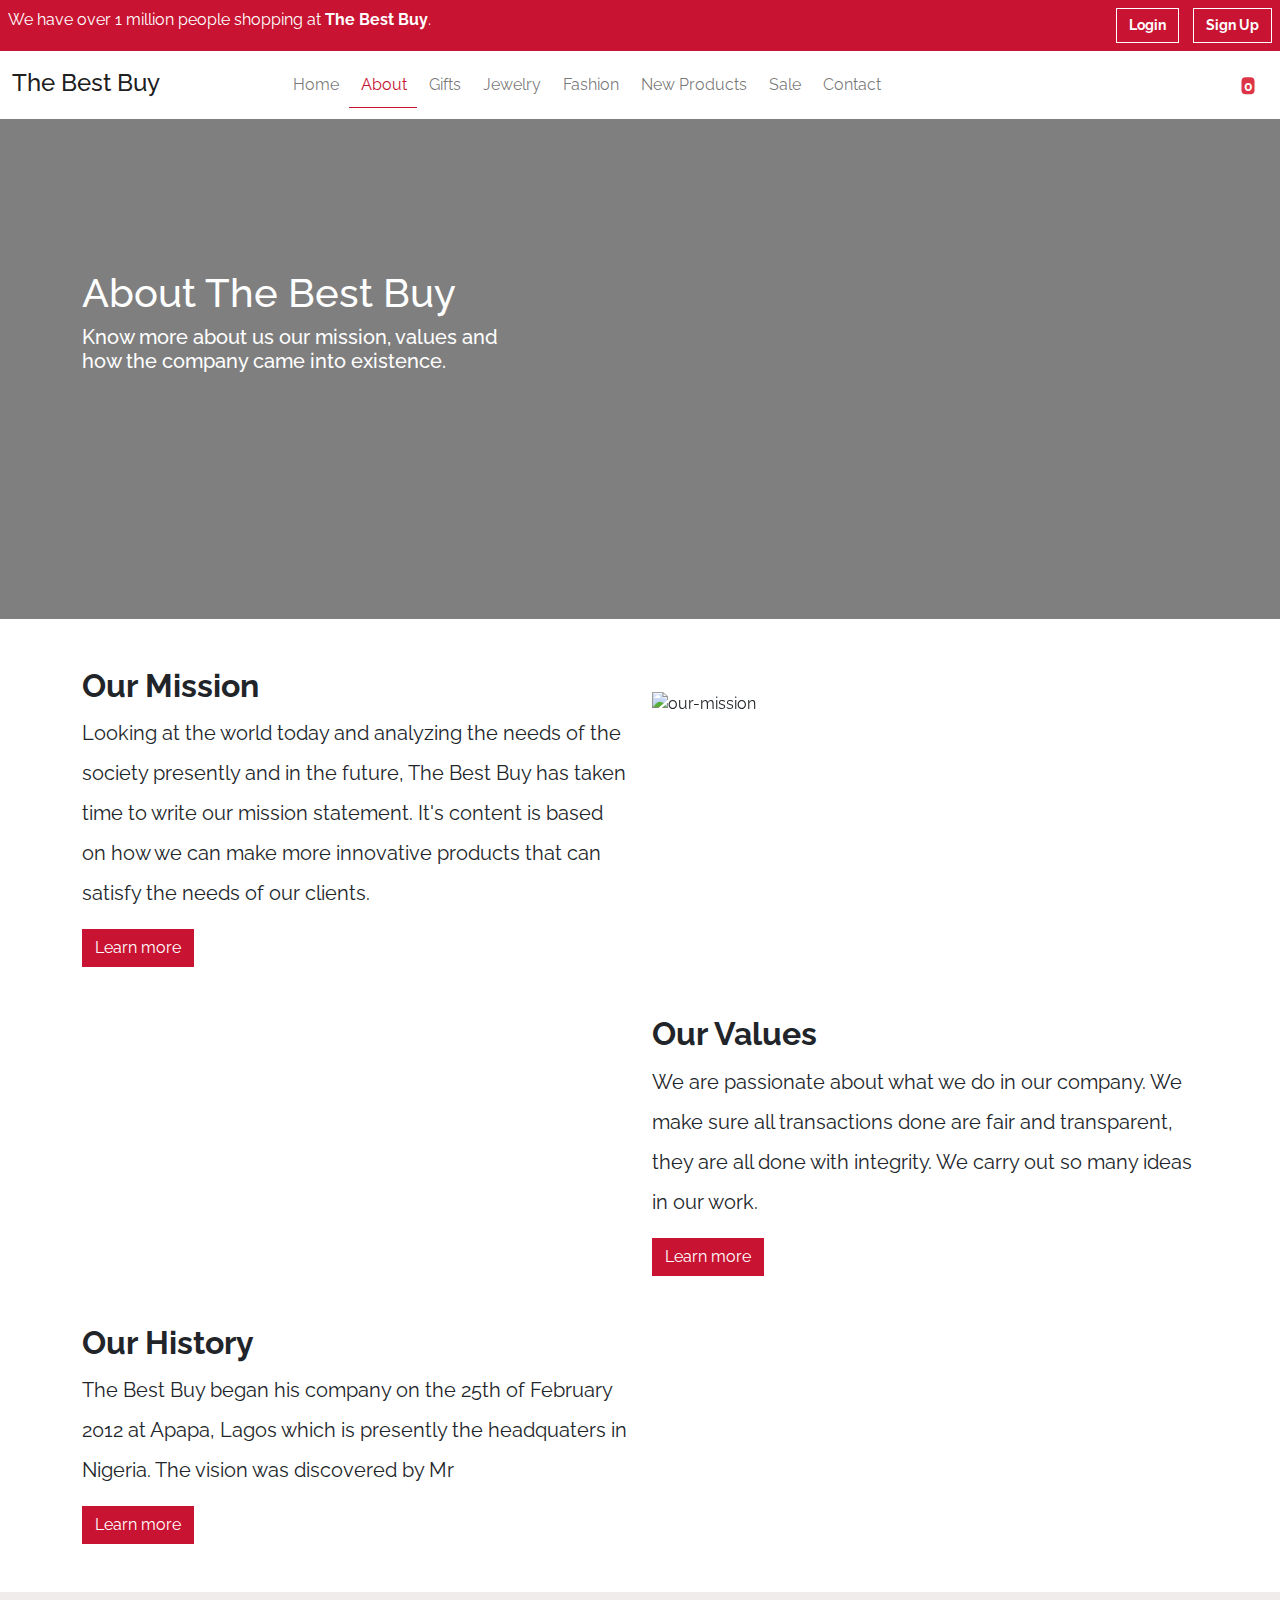
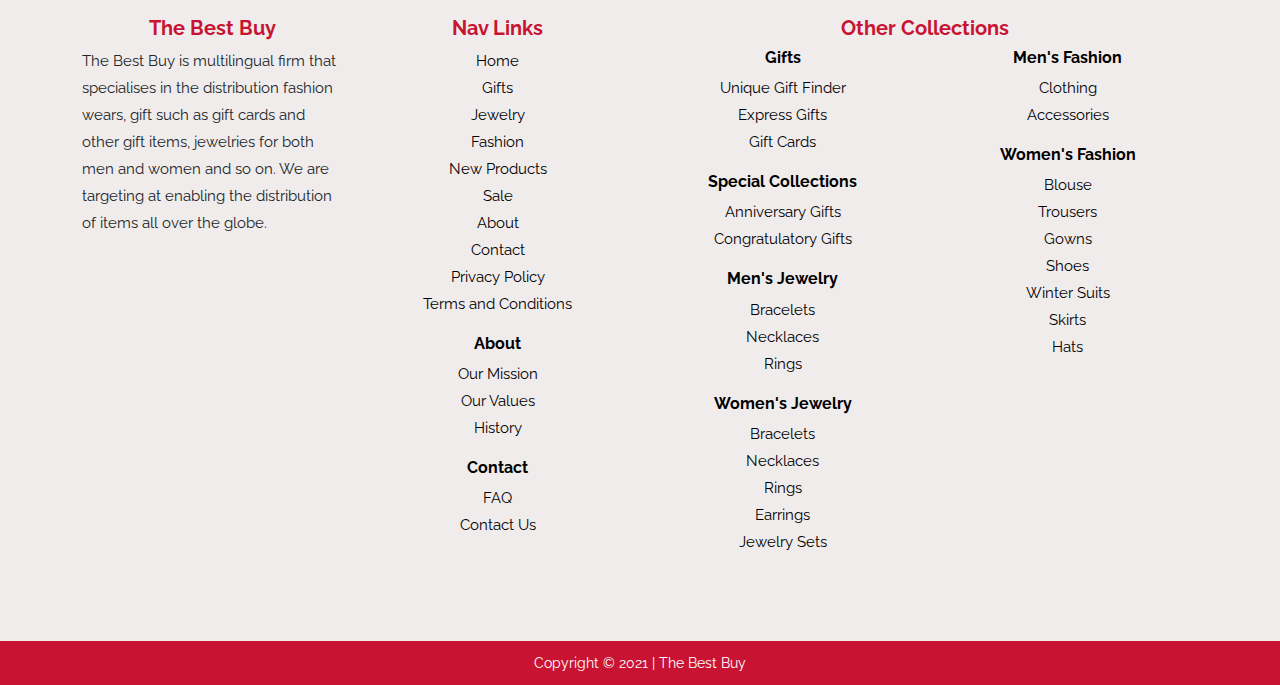
==== about.html @ 6a1dc97f "added two new pages" ====
<!DOCTYPE html>
<html lang="en">
<head>
    <meta charset="UTF-8">
    <meta http-equiv="X-UA-Compatible" content="IE=edge">
    <meta name="viewport" content="width=device-width, initial-scale=1.0">
    <title>The Best Buy</title>
    <!-- Custom Styles -->
    <link rel="stylesheet" href="css/styles.css">
    <!-- Bootstrap Styles -->
    <link rel="stylesheet" href="bootstrap/css/bootstrap.min.css">
    <!-- Animate.Css -->
    <link rel="stylesheet" href="css/animate.css">
    <!-- AOS CSS -->
    <link rel="stylesheet" href="aos/aos.css">
    <!-- Owl Carousel CSS -->
    <link rel="stylesheet" href="OwlCarousel2-2.3.4/dist/assets/owl.carousel.css">
    <link rel="stylesheet" href="OwlCarousel2-2.3.4/dist/assets/owl.carousel.min.css">
    <link rel="stylesheet" href="OwlCarousel2-2.3.4/dist/assets/owl.theme.default.min.css">
    <!-- Font Awesome Js -->
   <script src="js/font-awesome.js"></script>
</head>
<body>
  <header class="site-header">
    <div class="row">
      <div class="col-sm-6">
     <span class="text-white header-text">We have over 1 million <i class="fas fa-users"></i> people shopping at <b>The Best Buy</b>.</span>
    </div>
    <div class="col-sm-6 auth-btns" align="right">
       <a href="#" class="btn btn-login"><b>Login</b></a>
       <a href="#" class="btn btn-register"><b>Sign Up</b></a>
      </div>
      </div>
  </header>
    <nav class="navbar navbar-expand-lg navbar-light">
        <div class="container-fluid">
          <a class="navbar-brand" href="index.html"><h4>The Best Buy</h4></a>
          <button class="navbar-toggler nav-toggle p-0 border-0" type="button" aria-controls="navbarNavDropdown"  data-bs-toggle="collapse" data-bs-target="#navbarNavDropdown"  aria-expanded="false" aria-label="Toggle navigation">
            <span class="bar-top"></span>
            <span class="bar-mid"></span>
            <span class="bar-bot"></span>
          </button>
          <div class="collapse navbar-collapse offset-md-1 nav-area" id="navbarNavDropdown">
            <ul class="navbar-nav me-auto mb-2 mb-lg-0">
              <li class="nav-item">
                <a class="nav-link" aria-current="page" href="#">Home</a>
              </li>
              <li class="nav-item dropdown nohover">
                <a class="nav-link dropdown-toggle navdrop-toggle active" href="about.html" id="navbarDropdown" aria-expanded="false" >
                  About <span class="fas fa-angle-down"></span>
                </a>
                <ul class="dropdown-menu navdrop-menu single" aria-labelledby="navbarDropdown">
                  <li><a class="dropdown-item" href="about/our-mission.html">Our Mission</a></li>
                  <li><a class="dropdown-item" href="about/our-values.html">Our Values</a></li>
                  <li><a class="dropdown-item" href="about/history.html">History</a></li>
                  </ul>
              </li>
              <li class="nav-item dropdown nohover">
                <a class="nav-link dropdown-toggle navdrop-toggle" href="#" id="navbarDropdown" aria-expanded="false">
                  Gifts <span class="fas fa-angle-down"></span>
                </a>
                <ul class="dropdown-menu navdrop-menu" aria-labelledby="navbarDropdown">
                  <div class="row">
                  <div class="col-md-6">
                  <li><a class="dropdown-item" href="#">Unique Gift Finder</a></li>
                  <li><a class="dropdown-item" href="#">Express Gifts</a></li>
                  <li><a class="dropdown-item" href="#">Gift Cards</a></li>
                </div>

                <div class="col-md-6">
                  <li><a class="dropdown-item item-head" href="#"><b>Special Collections</b></a></li>
                  <li><a class="dropdown-item" href="#">Anniversary Gifts</a></li>
                  <li><a class="dropdown-item" href="#">Congratulatory Gifts</a></li>
                </div>
                </div>
                </ul>
              </li>
              <li class="nav-item dropdown nohover">
                <a class="nav-link dropdown-toggle navdrop-toggle" href="#" id="navbarDropdown" aria-expanded="false">
                  Jewelry <span class="fas fa-angle-down"></span>
                </a>
                <ul class="dropdown-menu navdrop-menu" aria-labelledby="navbarDropdown">
                  <div class="row">
                  <div class="col-md-6">
                    <li><a class="dropdown-item item-head" href="#"><b>Mens Jewelry</b></a></li>
                  <li><a class="dropdown-item" href="#">Bracelets</a></li>
                  <li><a class="dropdown-item" href="#">Necklaces</a></li>
                  <li><a class="dropdown-item" href="#">Rings</a></li>
                </div>

                <div class="col-md-6">
                  <li><a class="dropdown-item item-head" href="#"><b>Womens Jewelry</b></a></li>
                  <li><a class="dropdown-item" href="#">Bracelets</a></li>
                  <li><a class="dropdown-item" href="#">Necklaces</a></li>
                  <li><a class="dropdown-item" href="#">Rings</a></li>
                  <li><a class="dropdown-item" href="#">Earrings</a></li>
                  <li><a class="dropdown-item" href="#">Jewelry Sets</a></li>
                </div>
                </div>
                </ul>
              </li>
              <li class="nav-item dropdown nohover">
                <a class="nav-link dropdown-toggle navdrop-toggle" href="#" id="navbarDropdown" aria-expanded="false">
                  Fashion <span class="fas fa-angle-down"></span>
                </a>
                <ul class="dropdown-menu navdrop-menu" aria-labelledby="navbarDropdown">
                  <div class="row">
                  <div class="col-md-6">
                    <li><a class="dropdown-item item-head" href="#"><b>Mens Fashion</b></a></li>
                  <li><a class="dropdown-item" href="#">Clothing</a></li>
                  <li><a class="dropdown-item" href="#">Accessories</a></li>
                </div>

                <div class="col-md-6">
                  <li><a class="dropdown-item item-head" href="#"><b>Womens Fashion</b></a></li>
                  <li><a class="dropdown-item" href="#">Blouse</a></li>
                  <li><a class="dropdown-item" href="#">Trousers</a></li>
                  <li><a class="dropdown-item" href="#">Gowns</a></li>
                  <li><a class="dropdown-item" href="#">Shoes</a></li>
                  <li><a class="dropdown-item" href="#">Winter Suits</a></li>
                  <li><a class="dropdown-item" href="#">Skirts</a></li>
                  <li><a class="dropdown-item" href="#">Hats</a></li>
                </div>
                </div>
                </ul>
              </li>
              <li class="nav-item">
                <a class="nav-link" href="#">New Products</a>
              </li>
              <li class="nav-item">
                <a class="nav-link" href="#">Sale</a>
              </li>
              <li class="nav-item dropdown nohover">
                <a class="nav-link dropdown-toggle navdrop-toggle" href="#" id="navbarDropdown" aria-expanded="false">
                  Contact <span class="fas fa-angle-down"></span>
                </a>
                <ul class="dropdown-menu navdrop-menu single" aria-labelledby="navbarDropdown">
                  <li><a class="dropdown-item" href="#">FAQ</a></li>
                  <li><a class="dropdown-item" href="#">Contact Us</a></li>
                  </ul>
              </li>
            </ul>
            <div class="d-flex">   
              <a href="#" class="cart-link position-relative">
                <i class="fas fa-shopping-cart"></i>
                <span class="position-absolute top-2 start-100 translate-middle p-0 badge bg-danger" id="cart-count">
                 <small>0</small>
                </span>
              </a>
            </div>
          </div>
        </div>
      </nav>

      <div class="about-banner">
          <div class="container">
            <div class="row">
              <div class="col-md-5">
                <div class="other-banner-text">
                   <h1 class="text-white">About The Best Buy</h1>
                   <h5 class="text-white">Know more about us our mission, values and how the company came into existence.</h5>
                  </div>
                 </div>
              </div>
            </div>
          </div>

          <br><br>
          <div class="container">
            <div class="row">
              <div class="col-md-6">
                <h2><b>Our Mission</b></h2>
                <div class="other-text-area">
                <p> Looking at the world today and analyzing the needs of the society presently and in the future, The Best Buy has taken time to write our mission statement. 
                  It's content is based on how we can make more innovative products that can satisfy the needs of our clients.
                </p>
              </div>
              <a href="about/our-mission.html" class="btn btn-learn">Learn more <i class="fas fa-angle-double-right"></i></a>
              </div>
              <div class="col-md-6">
                <br>
                <div data-aos="fade-left" data-aos-duration="1800">
                <img src="img/mission.jpg" alt="our-mission" class="img img-fluid">
              </div>
              </div>
            </div>

            <br><br>
            <div class="row">
              <div class="col-md-6">
                <br>
                <div data-aos="fade-right" data-aos-duration="2000">
                <img src="img/fashion-values.jpg" alt="our-mission" class="img img-fluid">
              </div>
              </div>

              <div class="col-md-6">
                <h2><b>Our Values</b></h2>
                <div class="other-text-area">
                <p> We are passionate about what we do in our company. We make sure all transactions done are fair and transparent, they are all done with integrity. We carry out so many ideas in our work.
                </p>
              </div>
              <a href="about/our-values.html" class="btn btn-learn">Learn more <i class="fas fa-angle-double-right"></i></a>
              </div>
            </div>

            <br><br>
            <div class="row">
              <div class="col-md-6">
                <h2><b>Our History</b></h2>
                <div class="other-text-area">
                <p> The Best Buy began his company on the 25th of February 2012 at Apapa, Lagos which is presently the headquaters in Nigeria. 
                  The vision was discovered by Mr 
                </p>
              </div>
              <a href="about/history.html" class="btn btn-learn">Learn more <i class="fas fa-angle-double-right"></i></a>
              </div>
              <div class="col-md-6">
                <br>
                <div data-aos="zoom-in-up" data-aos-duration="2200">
                <img src="img/our-history.jpg" alt="our-mission" class="img img-fluid">
              </div>
              </div>
            </div>
          </div>

      <br><br>

      <footer class="footer-area">
        <br>
        <div class="container">
        <div class="row">
          <div class="col-md-3">
            <h5 class="foot-head"><b>The Best Buy</b></h5>
            <p class="foot-text">The Best Buy is multilingual firm that specialises in the distribution fashion wears, gift such as gift cards and other gift items, jewelries for both men and women and so on. We are targeting at enabling the distribution of items all over the globe.</p>
          </div>
          <div class="col-md-3">
            <h5 class="foot-head"><b>Nav Links</b></h5>
            <ul class="foot-link">
              <li><a href="#un">Home</a></li>
              <li><a href="#un">Gifts</a></li>
              <li><a href="#un">Jewelry</a></li>
              <li><a href="#un">Fashion</a></li>
              <li><a href="#un">New Products</a></li>
              <li><a href="#un">Sale</a></li>
              <li><a href="about.html">About</a></li>
              <li><a href="#un">Contact</a></li>
              <li><a href="#un">Privacy Policy</a></li>
              <li><a href="#un">Terms and Conditions</a></li>
            </ul>

            <h6 class="foot-head2"><a href="about.html"><b>About</b></a></h6>
            <ul class="foot-link">
              <li><a href="about/our-mission.html">Our Mission</a></li>
              <li><a href="about/our-values.html">Our Values</a></li>
              <li><a href="about/history.html">History</a></li>
            </ul>
            
            <h6 class="foot-head2"><a href="#un"><b>Contact</b></a></h6>
            <ul class="foot-link">
              <li><a href="#un">FAQ</a></li>
              <li><a href="#un">Contact Us</a></li>
            </ul>
          </div>
          <div class="col-md-6">
            <h5 class="foot-head"><b>Other Collections</b></h5>
            <div class="row">

            <div class="col-sm-6">
            <h6 class="foot-head2"><a href="#un"><b>Gifts</b></a></h6>
            <ul class="foot-link">
              <li><a href="#un">Unique Gift Finder</a></li>
              <li><a href="#un">Express Gifts</a></li>
              <li><a href="#un">Gift Cards</a></li>
            </ul>

            <h6 class="foot-head2"><a href="#un"><b>Special Collections</b></a></h6>
            <ul class="foot-link">
              <li><a href="#un">Anniversary Gifts</a></li>
              <li><a href="#un">Congratulatory Gifts</a></li>
            </ul>

            <h6 class="foot-head2"><a href="#un"><b>Men's Jewelry</b></a></h6>
            <ul class="foot-link">
              <li><a href="#un">Bracelets</a></li>
              <li><a href="#un">Necklaces</a></li>
              <li><a href="#un">Rings</a></li>
            </ul>

            <h6 class="foot-head2"><a href="#un"><b>Women's Jewelry</b></a></h6>
            <ul class="foot-link">
              <li><a href="#un">Bracelets</a></li>
              <li><a href="#un">Necklaces</a></li>
              <li><a href="#un">Rings</a></li>
              <li><a href="#un">Earrings</a></li>
              <li><a href="#un">Jewelry Sets</a></li>
            </ul>
          </div>

          <div class="col-sm-6">
            <h6 class="foot-head2"><a href="#un"><b>Men's Fashion</b></a></h6>
            <ul class="foot-link">
              <li><a href="#un">Clothing</a></li>
              <li><a href="#un">Accessories</a></li>
            </ul>

            <h6 class="foot-head2"><a href="#un"><b>Women's Fashion</b></a></h6>
            <ul class="foot-link">
              <li><a href="#un">Blouse</a></li>
              <li><a href="#un">Trousers</a></li>
              <li><a href="#un">Gowns</a></li>
              <li><a href="#un">Shoes</a></li>
              <li><a href="#un">Winter Suits</a></li>
              <li><a href="#un">Skirts</a></li>
              <li><a href="#un">Hats</a></li>
            </ul>
          </div>

          </div>
          </div>
        </div>
        <div class="social-media text-center">
          <a href="#un" class="media-icons"><i class="fab fa-facebook"></i></a>
          <a href="#un" class="media-icons"><i class="fab fa-twitter"></i></a>
          <a href="#un" class="media-icons"><i class="fab fa-instagram"></i></a>
        </div>
      </div>
      <br>
      <div class="copyright-area text-center text-white">
         <span>Copyright &copy; 2021 | The Best Buy</span>
      </div>
      </footer>
      

      <button onclick="topFunction()" id="myBtn" title="Go to top"><i class="fas fa-arrow-up"></i></button>
      <script src="js/scripts.js"></script>
      <!-- Bootstrap JS -->
    <script src="bootstrap/js/bootstrap.min.js"></script>
    <script src="js/jquery-3.1.1.min.js"></script>
    <script src="OwlCarousel2-2.3.4/dist/owl.carousel.min.js"></script>
    <script>
$(document).ready(function(){
  $("#owl-banner").owlCarousel({
    loop:true,
    autoplay:true,
    autoplayTimeout:5000,
    items: 1,
    nav:true,
    navText : ["<i class='fas fa-chevron-left fa-2x'></i>","<i class='fas fa-chevron-right fa-2x'></i>"]
  });
});
    </script>

    <script>
      $(document).ready(function(){
        $('.loop').owlCarousel({
    center: true,
    items:2,
    loop:true,
    margin:15,
    autoplay:true,
    autoplayTimeout:3000,
    nav:true,
    navText : ["<i class='fas fa-chevron-left fa-2x'></i>","<i class='fas fa-chevron-right fa-2x'></i>"],
    responsive:{
        600:{
            items:4
        }
    }
});
      });
    </script>

    <script src="aos/aos.js"></script>
    <script>
      AOS.init();
    </script>
</body>
</html>
---- css/styles.css ----
@import url('https://fonts.googleapis.com/css2?family=Raleway:wght@100;200;400&display=swap');

/* Home Page Styles */

html, body {
    max-width: 100% !important;
    overflow-x: hidden;
    font-family: 'Raleway', sans-serif !important;
}

.site-header {
  background-color: #c81432;
  padding: 8px;
}

@media (max-width:480px) {
  .site-header .header-text {
    font-size: 14px;
  }
}


.btn-login {
  background-color: #c81432 !important;
  border-radius: 0px !important;
  font-size: 14px !important;
  color: white !important;
  margin-right: 10px;
  border: 1px solid white !important;
}

.btn-register {
  background-color: #c81432 !important;
  border-radius: 0px !important;
  font-size: 14px !important;
  color: white !important;
  border: 1px solid white !important;
}

.btn-login:hover {
  color: #c81432 !important;
  background-color: white !important;
}

.btn-register:hover {
  color: #c81432 !important;
  background-color: white !important;
}

.navbar {
    background-color: white;
}

.navbar .navbar-brand {
  padding-top: 10px;
}

.navbar-nav .nav-item .nav-link {
    padding: 12px 10px 10px 12px !important;
}

.navbar-nav .nav-item .nav-link.active {
border-bottom: 1px solid#c81432 !important;
color: #c81432 !important;
}

.navbar-nav .nav-item .nav-link:hover {
  border-bottom: 1px solid#c81432 !important;
  color: #c81432 !important;
}

.nav-toggle {
    background: transparent;
    margin-top: 22px !important;
    border: 1px solid transparent !important;
    top: 50%;
    left: 50%;
    /*
     * FOR PRESENTATION ONLY
     * Centers everything, remove for
     * practical purposes.
    */
    -webkit-transform:(-50%, -50%);
            transform: translate(-50%, -50%);
  }
  
  .nav-toggle:focus {
    outline: none !important;
  }

  .navbar-light .navbar-toggler {
    color: transparent !important;
}
  
  .nav-toggle [class*='bar-'] {
    background:	#c81432 !important;
    display: block;
    -webkit-transform: rotate(0deg);
            transform: rotate(0deg);
    -webkit-transition: .2s ease all;
            transition: .2s ease all;
    
    /* 
     * ENLARGED FOR PRESENTATION
     * Keep these values at the same proportion 
     * for it to look correct
    */
    border-radius: 8px;
    height: 3px;
    width: 35px;
    margin-bottom: 7px;
    
    /*
     * Practical values:
     * border-radius: 2px;
     * height: 2px;
     * width: 25px;
     * margin-bottom: 4px;
    */
  }
  
  .nav-toggle .bar-bot {
    margin-bottom: 0;
  }
  
  .opened .bar-top {
    -webkit-transform: rotate(45deg);
            transform: rotate(45deg);
    -webkit-transform-origin: 15% 15%;
            transform-origin: 15% 15%;
  }
  .opened .bar-mid {
    opacity: 0;
  }
  .opened .bar-bot {
    -webkit-transform: rotate(45deg);
            transform: rotate(-45deg);
    -webkit-transform-origin: 15% 95%;
            transform-origin: 15% 95%;
  }

  ul.nav li.navdrop-toggle:hover ul.navdrop-menu {
    display: block !important;
}

  .dropdown:hover .navdrop-menu {display: block;}

  .dropdown:hover .navdrop-toggle .fa-angle-down {
    transform: rotate(180deg);
    transition: all .25s ease-out;
  }

  @media (max-width:800px) {
    .dropdown .navdrop-toggle .fa-angle-down {
       float: right;
       transform: rotate(180deg) !important;
       transition: none !important;
    }
    .navdrop-menu {
      border: 0px solid transparent !important;
      width: 100% !important;
    }

    .nav-area {
      max-height: 400px;
      overflow-y: auto;
    }

    .dropdown:hover .navdrop-menu {display: none !important;}

    .dropdown .navdrop-menu.dropdown-menu {display: block !important;}
  }

  .cart-link {
    color: grey !important;
    margin: 0px 20px 0px 30px;
    padding-top: 2px;
    font-size: 22px;
  }

  #cart-count {
    padding: 0px 2px 1px 2px !important;
  }

  .navdrop-toggle::after {
    display: none !important;
  }

  .navdrop-menu li .dropdown-item:hover {
    color: #c81432 !important;
    background-color: white !important;
  }

  .navdrop-menu {
    width: 400px;
  }

  .navdrop-menu.single {
    width: 200px;
  }

  .navdrop-menu li .item-head {
    color: #c81432 !important;
  }

  @media (max-width:800px) {
    .navbar-nav .nav-item .nav-link.active {
      border-bottom: 0px solid transparent !important;
      color: white !important;
      background-color: #c81432 !important;
      }
      
      .navbar-nav .nav-item .nav-link:hover {
        border-bottom: 0px solid transparent !important;
        color: white !important;
        background-color: #c81432 !important;
      }
  }

  .banner-1 {
    background-image: url('../img/jewelries-banner.jpg');
    background-repeat: no-repeat;
    background-size: cover;
    background-position: center;
    min-height: 500px;
  }

  .banner-2 {
    background-image: url('../img/fashion-banner.jpg');
    background-repeat: no-repeat;
    background-size: cover;
    background-position: center;
    min-height: 500px;
  }

  .banner-3 {
    background-image: url('../img/gifts-2.jpg');
    background-repeat: no-repeat;
    background-size: cover;
    background-position: center;
    min-height: 500px;
  }

  .banner-text {
    background-color: white;
    padding: 30px;
    margin-top: 100px;
    border-radius: 8px;
  }

  .btn-purchase {
    color: white !important;
    background-color: #c81432 !important;
    border-radius: 0px !important;
  }

  .fa-chevron-left , .fa-chevron-right {
    color: white;
  }
  
  .fa-chevron-left:hover , .fa-chevron-right:hover {
    color: #8199A3;
  }
  
  /* owl nav */
  .owl-prev span, .owl-next span {
    color: #FFF !important;
  }
  
  .owl-carousel:hover .owl-prev {
    display: block;
  }
  
  .owl-carousel:hover .owl-next {
    display: block;
  }
  
  .owl-prev span:hover, 
  .owl-next span:hover {
    color: #8199A3 !important;
  }
  
  .owl-prev, .owl-next {
    position: absolute;
    top: 0;
    height: 100%;
    display: none;
  }
  
  .owl-prev {
    left: 20px;
  }
  
  .owl-next {
    right: 10px;
  }

  .cat-body h3 {
    color: #c81432;
  }

  .inner-img {
    transition: 0.3s;
  }
  
  .inner-img:hover {
    transform: scale(1.1);
    opacity: 0.8;
  }

  .img-cover {
    overflow: hidden; 
  }

  @media (max-width:800px) {
    .card.two {
      margin-top: 20px;
    }
  }

  .img-card {
    position: relative;
  }

  .overlay {
    position: absolute;
    top: 0;
    bottom: 0;
    left: 0;
    right: 0;
    height: 100%;
    width: 100%;
    opacity: 0;
    -webkit-transition: all 400ms ease-out;
    -moz-transition: all 400ms ease-out;
    -o-transition: all 400ms ease-out;
    -ms-transition: all 400ms ease-out;
    transition: all 400ms ease-out;
    background-color: rgba(0, 0, 0, 0.7);
  }

  .img-card:hover .overlay {
    opacity: 1;
  }

  .text {
    color: white;
    font-size: 18px;
    position: absolute;
    top: 50%;
    left: 50%;
    -webkit-transform: translate(-50%, -50%);
    -ms-transform: translate(-50%, -50%);
    transform: translate(-50%, -50%);
  }

  .product-price p:nth-child(1) {
    color: #c81432;
    font-weight: 600;
  }

  .product-price p:nth-child(2) {
    line-height: 0.5em;
  }

  #myBtn {
    display: none;
    position: fixed;
    bottom: 20px;
    right: 30px;
    z-index: 99;
    font-size: 18px;
    border: none;
    outline: none;
    background-color: #c81432;
    opacity: 0.8;
    color: white;
    cursor: pointer;
    padding: 15px 20px 15px 20px;
    border-radius: 4px;
  }
  
  #myBtn:hover {
    background-color: rgba(0, 0, 0, 0.8);
  }

  .contact-area {
    padding: 30px;
    background-color: rgb(17, 17, 17);
  }

  .form-input {
    background-color: transparent !important;
    border-radius: 0px !important;
    color: white !important;
  }

  .btn-submit {
    background: #c81432 !important;
    color: white !important;
    border-radius: 0px !important;
    border: 2px solid #c81432 !important;
  }

  .btn-submit:hover {
    color: #c81432 !important;
    background-color: transparent !important;
  }

  @media (max-width:480px) {
    .form-group2 {
      margin-top: 20px;
    }
  }

  .footer-area {
    background-color: rgb(240, 236, 236);
  }

  .foot-head {
    color: #c81432;
    text-align: center;
  }

  .foot-head2 {
    text-align: center;   
  }

  .foot-head2 a {
    color: black !important;
    text-decoration: none;
  }

  .foot-link {
    list-style-type: none;
    padding-inline-start: 0px !important;
  }

  .foot-text {
    font-size: 15px;
    line-height: 1.8em;
  }

  .foot-link li {
    text-align: center;
    line-height: 1.8em;
    font-size: 15px;
  }

  .foot-link li a {
    color: black;
    text-decoration: none;
  }

  .foot-link li a:hover {
    color: #c81432;
  }

  .media-icons {
    color: #c81432 !important;
    text-decoration: none;
    font-size: 30px;
    margin: 0px 10px 0px 10px;
  }

  .copyright-area {
    background-color: #c81432;
    padding: 10px;
  }

  .copyright-area span {
    font-size: 14px;
  }

  @media (max-width:800px) {
    .foot-head {
      text-align: left;
    }

    .foot-head2 {
      text-align: left;
    }

    .text {
      font-size: 13px;
    }
    
  .foot-link li {
    text-align: left;
  }
  }

  @media (max-width:480px) {
    .text {
      font-size: 15px;
    }
  }

 /* Home Page Styles End */

  /* About Us Styles */

  .about-banner {
    background-image: linear-gradient( rgba(0,0,0,0.5) , rgba(0,0,0,0.5) ) , url('../img/about-tbb.jpg');
    background-repeat: no-repeat;
    background-size: cover;
    background-position: center;
    min-height: 500px;
  }

  .other-banner-text {
    margin-top: 150px;
  }

  .other-text-area p{
    line-height: 2em;
    font-size: 20px;
  }

  .btn-learn {
    color: white !important;
    background-color: #c81432 !important;
    border-radius: 0px !important;
    border: 1px solid #c81432 !important;
  }

  .btn-learn:hover {
    color: #c81432 !important;
    background-color: white !important;
  }

  /* About Styles End */

  /* Our Mission Styles */
  .mission-banner {
    background-image: linear-gradient( rgba(0,0,0,0.5) , rgba(0,0,0,0.5) ) , url('../img/mission-banner.jpg');
    background-repeat: no-repeat;
    background-size: cover;
    background-position: center;
    min-height: 500px;
  }

  .mission-text {
    font-size: 16px;
  }

  .mission-list {
    line-height: 2em;
    font-size: 18px;
  }

  /* End Mission Styles */

  /* Values Styles */
  .values-banner {
    background-image: linear-gradient( rgba(0,0,0,0.5) , rgba(0,0,0,0.5) ) , url('../img/our-values.jpg');
    background-repeat: no-repeat;
    background-size: cover;
    background-position: center;
    min-height: 500px;
  }
  /* End Values Styles */

  /* History Styles */
  .history-banner {
    background-image: linear-gradient( rgba(0,0,0,0.5) , rgba(0,0,0,0.5) ) , url('../img/history-banner.png');
    background-repeat: no-repeat;
    background-size: cover;
    background-position: center;
    min-height: 500px;
  }

  .italic {
   font-style: italic;
    font-weight: 600;
  }
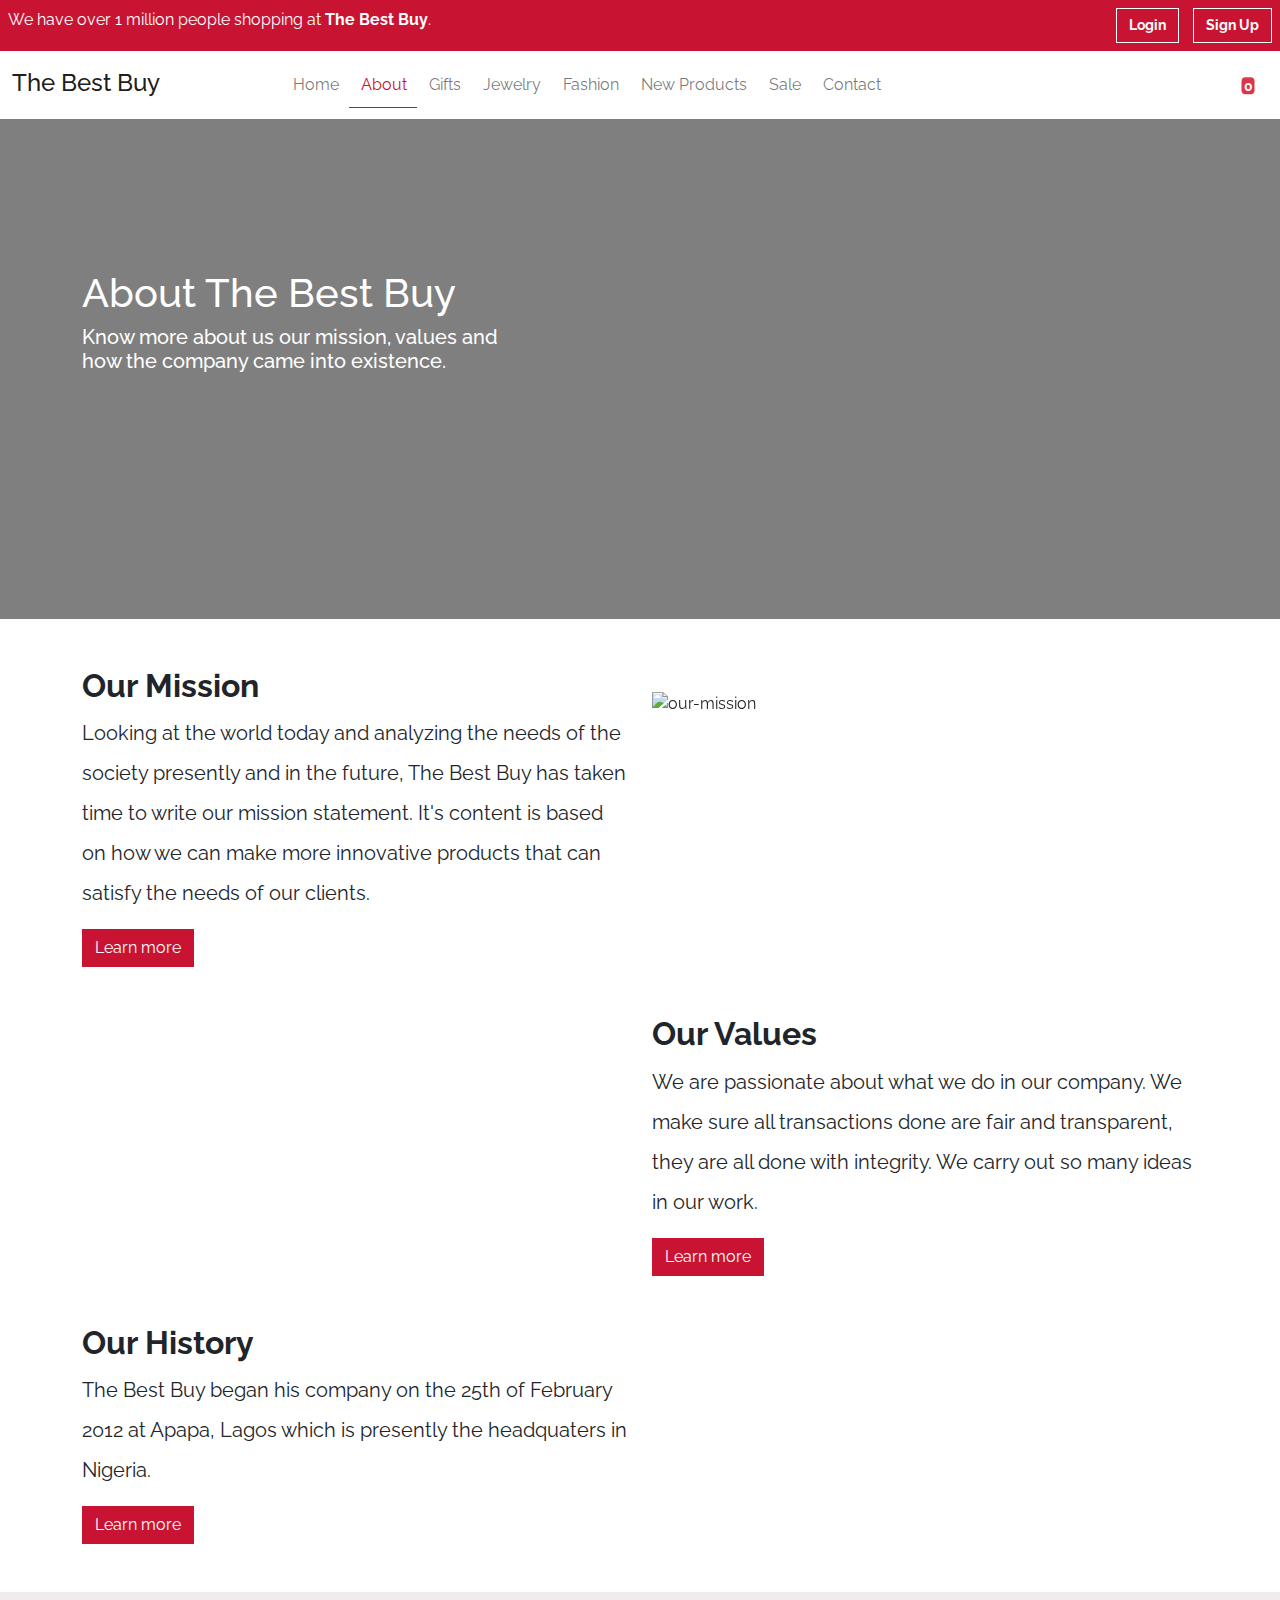
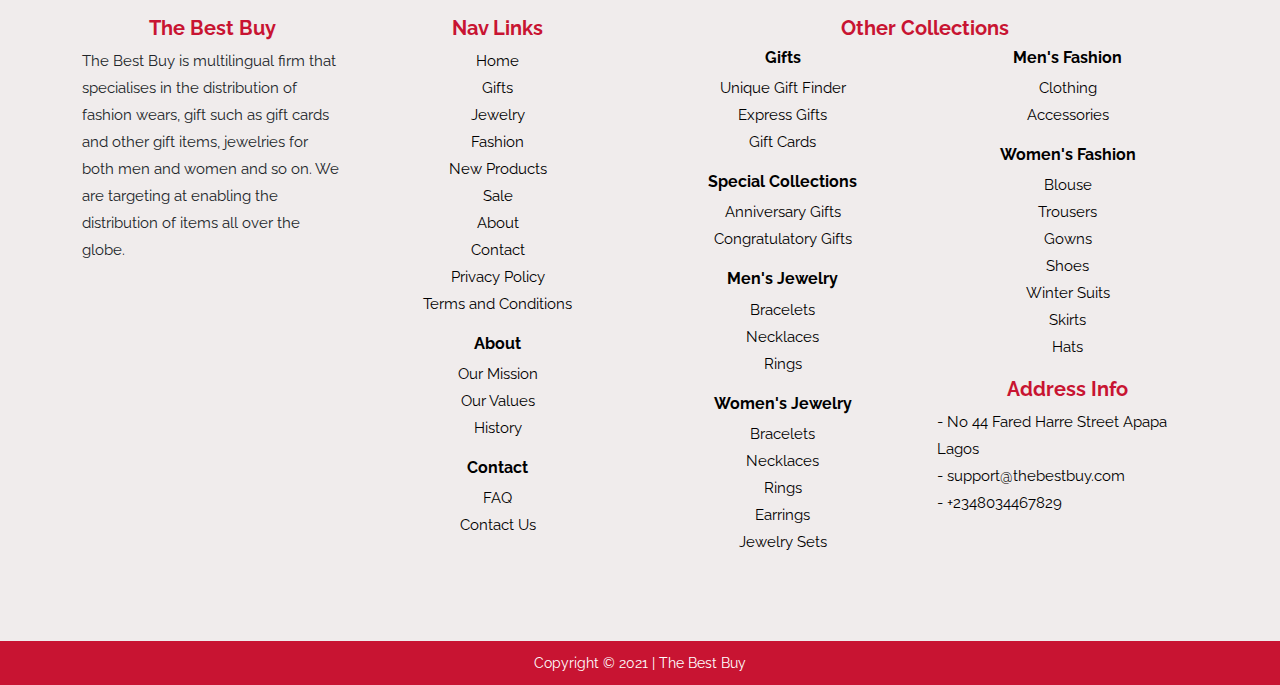
==== commit 67a20693: "added address info in footer" ====
--- a/about.html
+++ b/about.html
@@ -43,7 +43,7 @@
           <div class="collapse navbar-collapse offset-md-1 nav-area" id="navbarNavDropdown">
             <ul class="navbar-nav me-auto mb-2 mb-lg-0">
               <li class="nav-item">
-                <a class="nav-link" aria-current="page" href="#">Home</a>
+                <a class="nav-link" aria-current="page" href="index.html">Home</a>
               </li>
               <li class="nav-item dropdown nohover">
                 <a class="nav-link dropdown-toggle navdrop-toggle active" href="about.html" id="navbarDropdown" aria-expanded="false" >
@@ -210,7 +210,7 @@
                 <h2><b>Our History</b></h2>
                 <div class="other-text-area">
                 <p> The Best Buy began his company on the 25th of February 2012 at Apapa, Lagos which is presently the headquaters in Nigeria. 
-                  The vision was discovered by Mr 
+                  
                 </p>
               </div>
               <a href="about/history.html" class="btn btn-learn">Learn more <i class="fas fa-angle-double-right"></i></a>
@@ -232,7 +232,7 @@
         <div class="row">
           <div class="col-md-3">
             <h5 class="foot-head"><b>The Best Buy</b></h5>
-            <p class="foot-text">The Best Buy is multilingual firm that specialises in the distribution fashion wears, gift such as gift cards and other gift items, jewelries for both men and women and so on. We are targeting at enabling the distribution of items all over the globe.</p>
+            <p class="foot-text">The Best Buy is multilingual firm that specialises in the distribution of fashion wears, gift such as gift cards and other gift items, jewelries for both men and women and so on. We are targeting at enabling the distribution of items all over the globe.</p>
           </div>
           <div class="col-md-3">
             <h5 class="foot-head"><b>Nav Links</b></h5>
@@ -313,6 +313,13 @@
               <li><a href="#un">Winter Suits</a></li>
               <li><a href="#un">Skirts</a></li>
               <li><a href="#un">Hats</a></li>
+            </ul>
+
+            <h5 class="foot-head"><b>Address Info</b></h5>
+            <ul class="address-link">
+              <li><a href="#un"><i class="fas fa-home"></i> - No 44 Fared Harre Street Apapa Lagos</a></li>
+              <li><a href="#un"><i class="fas fa-envelope"></i> - support@thebestbuy.com</a></li>
+              <li><a href="#un"><i class="fas fa-phone"></i> - +2348034467829</a></li>
             </ul>
           </div>
 
--- a/css/styles.css
+++ b/css/styles.css
@@ -447,6 +447,26 @@
     font-size: 15px;
   }
 
+  .address-link {
+    list-style-type: none;
+    padding-inline-start: 0px !important;
+  }
+
+  .address-link li {
+    line-height: 1.8em;
+    font-size: 15px;
+  }
+
+  
+  .address-link li a {
+    color: black;
+    text-decoration: none;
+  }
+
+  .address-link li a:hover {
+    color: #c81432;
+  }
+
   .foot-link li a {
     color: black;
     text-decoration: none;
@@ -574,3 +594,4 @@
    font-style: italic;
     font-weight: 600;
   }
+  /* End History Styles */
